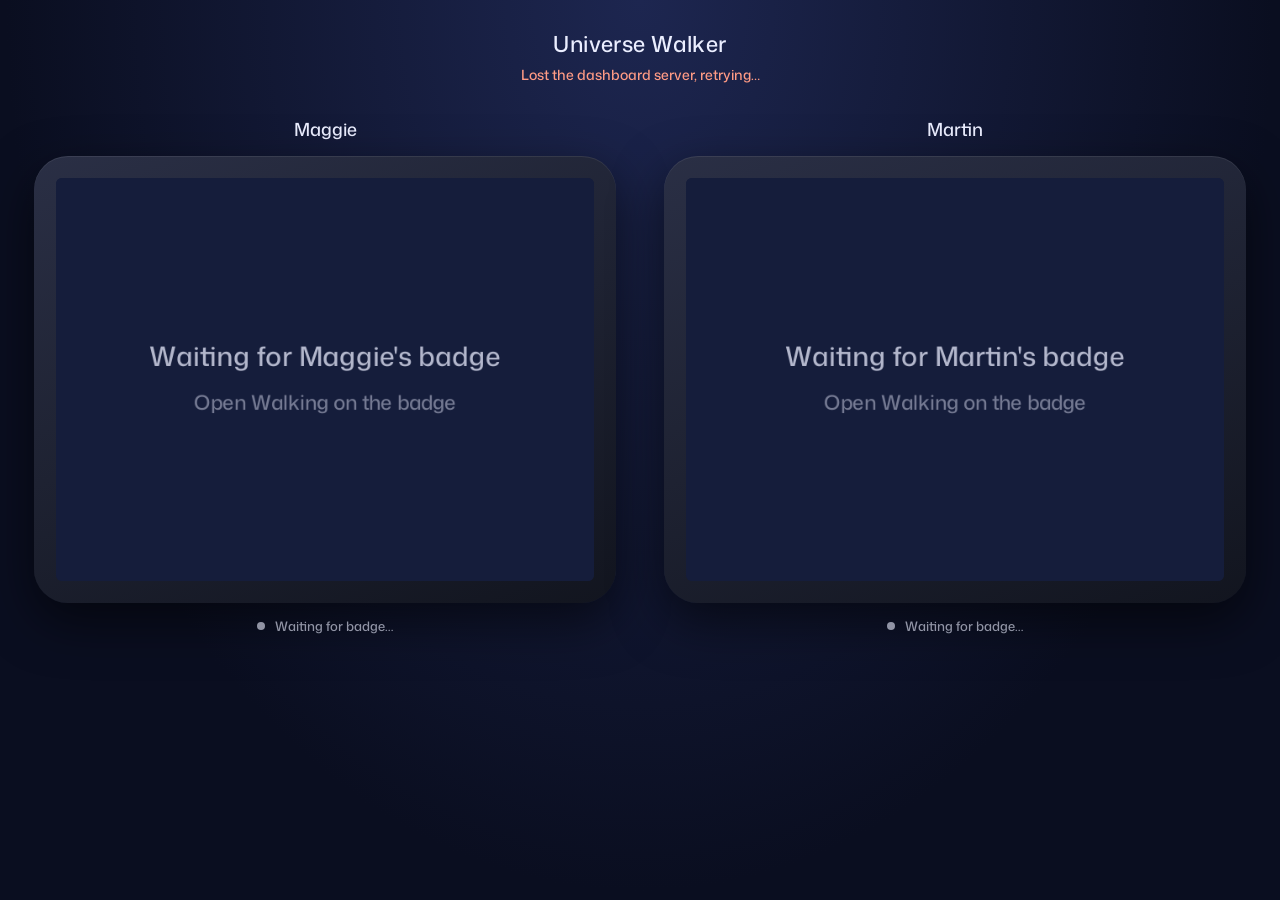
==== dashboard/index.html @ fa33801f "Add live two-badge dashboard from BLE adverts Each badge adds its screen inputs (counts, status, hol" ====
<!doctype html>
<html lang="en">
<head>
  <meta charset="utf-8">
  <meta name="viewport" content="width=device-width, initial-scale=1">
  <title>Universe Walker · live badges</title>
  <link rel="preconnect" href="https://fonts.googleapis.com">
  <link rel="stylesheet" href="https://fonts.googleapis.com/css2?family=Mona+Sans:wght@500&display=swap">
  <link rel="stylesheet" href="./live.css">
</head>
<body>
  <header>
    <h1>Universe Walker</h1>
    <p id="scanner" class="scanner">Connecting to the dashboard server…</p>
  </header>
  <main id="badges" class="badges"></main>
  <script src="../design-jig/walking/fresh/painter.js"></script>
  <script src="../design-jig/walking/fresh/states.js"></script>
  <script src="../design-jig/walking/fresh/worlds.js"></script>
  <script src="../design-jig/walking/fresh/events.js"></script>
  <script src="../design-jig/walking/fresh/directions.js"></script>
  <script src="./model.js"></script>
  <script src="./live.js"></script>
</body>
</html>
---- dashboard/live.css ----
:root {
  color-scheme: dark;
  --ink: #ebeeff;
  --soft: rgba(235, 238, 255, .6);
  --good: #7ee2a8;
  --warn: #ff9b85;
  font-family: "Mona Sans", system-ui, sans-serif;
  font-weight: 500;
}

* { box-sizing: border-box; }

body {
  margin: 0;
  min-height: 100vh;
  background: radial-gradient(ellipse at top, #1d2650, #0a0e20 70%);
  color: var(--ink);
  display: flex;
  flex-direction: column;
  align-items: center;
}

header { text-align: center; padding: 28px 16px 8px; }
h1 { margin: 0; font-size: 22px; font-weight: 500; letter-spacing: .02em; }
.scanner { margin: 6px 0 0; color: var(--soft); font-size: 14px; }
.scanner.error { color: var(--warn); }

.badges {
  display: flex;
  flex-wrap: wrap;
  justify-content: center;
  gap: 48px;
  padding: 24px;
}

.badge { display: flex; flex-direction: column; align-items: center; gap: 14px; }
.badge h2 { margin: 0; font-size: 18px; font-weight: 500; }

/* A plain dark bezel around the 320×240 screen, shown at 2×. */
.bezel {
  padding: 22px;
  border-radius: 34px;
  background: linear-gradient(160deg, #2a2f45, #12151f);
  box-shadow: 0 18px 50px rgba(0, 0, 0, .55), inset 0 1px 0 rgba(255, 255, 255, .08);
}

canvas {
  display: block;
  width: min(640px, 42vw);
  aspect-ratio: 4 / 3;
  border-radius: 6px;
  background: #151d3b;
  transition: opacity .4s, filter .4s;
}

.badge.stale canvas { opacity: .45; filter: grayscale(.7); }

.meta { font-size: 13px; color: var(--soft); display: flex; gap: 10px; align-items: center; }
.dot { width: 8px; height: 8px; border-radius: 50%; background: var(--soft); }
.badge.live .dot { background: var(--good); box-shadow: 0 0 8px var(--good); }
.badge.stale .dot { background: var(--warn); }

@media (max-width: 900px) { canvas { width: min(640px, 88vw); } }
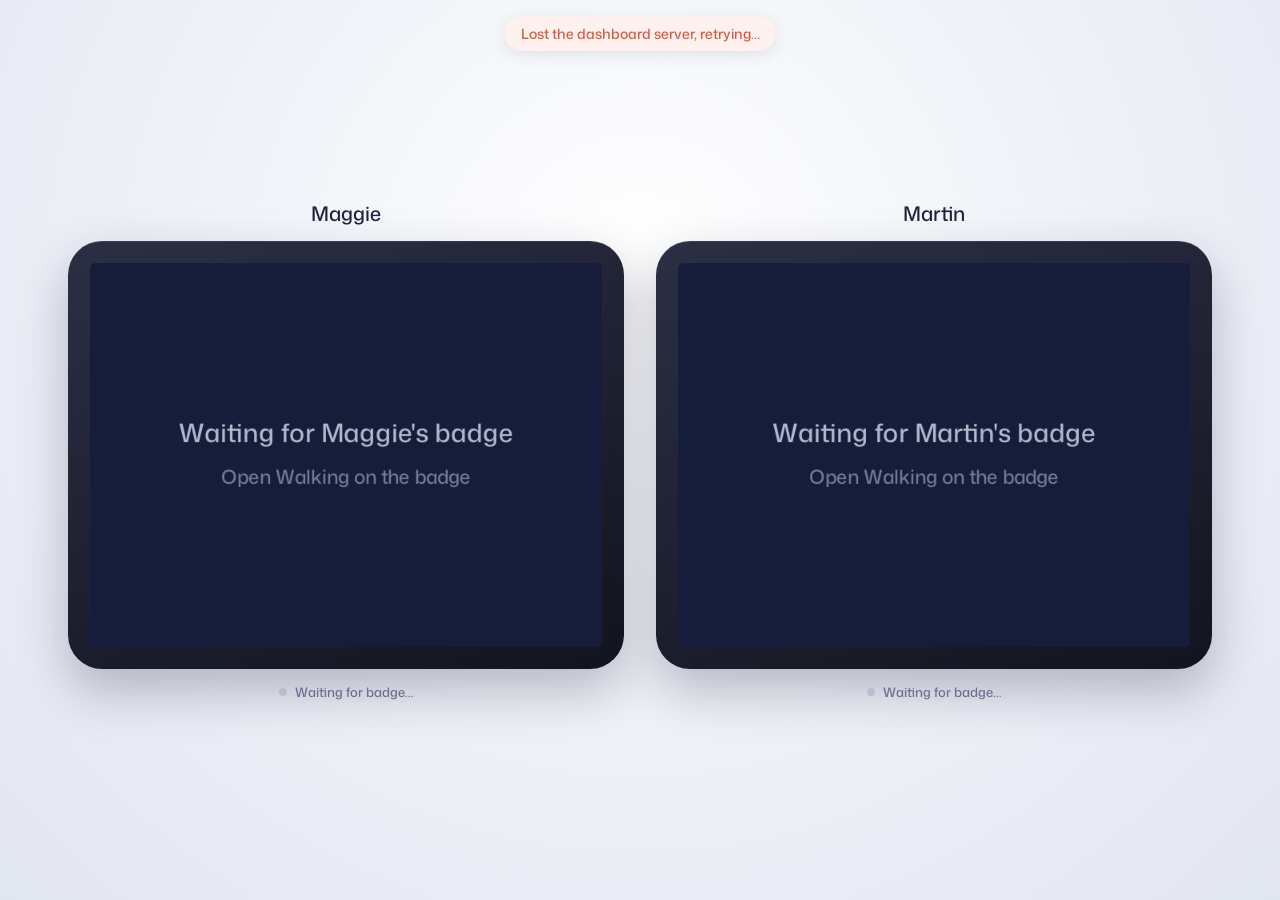
==== commit f89e34cd: "Celebrate the sync moment on the live dashboard Coordinate both screens through a sync, show a linke" ====
--- a/dashboard/index.html
+++ b/dashboard/index.html
@@ -9,11 +9,11 @@
   <link rel="stylesheet" href="./live.css">
 </head>
 <body>
-  <header>
-    <h1>Universe Walker</h1>
-    <p id="scanner" class="scanner">Connecting to the dashboard server…</p>
-  </header>
-  <main id="badges" class="badges"></main>
+  <p id="error" class="error" role="status" hidden></p>
+  <main id="badges" class="badges">
+    <div id="link" class="link" aria-hidden="true"><span></span><span></span><span></span><span></span><span></span><i>✓</i></div>
+  </main>
+  <canvas id="confetti" class="confetti" aria-hidden="true"></canvas>
   <script src="../design-jig/walking/fresh/painter.js"></script>
   <script src="../design-jig/walking/fresh/states.js"></script>
   <script src="../design-jig/walking/fresh/worlds.js"></script>
--- a/dashboard/live.css
+++ b/dashboard/live.css
@@ -1,52 +1,58 @@
 :root {
-  color-scheme: dark;
-  --ink: #ebeeff;
-  --soft: rgba(235, 238, 255, .6);
-  --good: #7ee2a8;
-  --warn: #ff9b85;
+  --ink: #1d2340;
+  --soft: #6a7090;
+  --live: #ffb547;
+  --good: #34b46a;
+  --warn: #d9583f;
   font-family: "Mona Sans", system-ui, sans-serif;
   font-weight: 500;
 }
 
 * { box-sizing: border-box; }
 
+html, body { height: 100%; }
+
 body {
   margin: 0;
-  min-height: 100vh;
-  background: radial-gradient(ellipse at top, #1d2650, #0a0e20 70%);
+  background: radial-gradient(ellipse at 50% 30%, #ffffff, #eef0f7 55%, #e2e6f1);
   color: var(--ink);
   display: flex;
   flex-direction: column;
-  align-items: center;
+  justify-content: center;
+  overflow: hidden;
 }
 
-header { text-align: center; padding: 28px 16px 8px; }
-h1 { margin: 0; font-size: 22px; font-weight: 500; letter-spacing: .02em; }
-.scanner { margin: 6px 0 0; color: var(--soft); font-size: 14px; }
-.scanner.error { color: var(--warn); }
+.error {
+  position: fixed; top: 16px; left: 50%; transform: translateX(-50%);
+  margin: 0; padding: 8px 16px; border-radius: 999px;
+  background: #fff1ee; color: var(--warn); font-size: 14px;
+  box-shadow: 0 4px 16px rgba(29, 35, 64, .1);
+}
 
 .badges {
   display: flex;
-  flex-wrap: wrap;
   justify-content: center;
-  gap: 48px;
+  align-items: center;
+  gap: 32px;
   padding: 24px;
+  transition: gap .6s cubic-bezier(.2, .8, .2, 1);
 }
 
 .badge { display: flex; flex-direction: column; align-items: center; gap: 14px; }
-.badge h2 { margin: 0; font-size: 18px; font-weight: 500; }
+.badge h2 { margin: 0; font-size: 20px; font-weight: 500; }
 
 /* A plain dark bezel around the 320×240 screen, shown at 2×. */
 .bezel {
   padding: 22px;
   border-radius: 34px;
   background: linear-gradient(160deg, #2a2f45, #12151f);
-  box-shadow: 0 18px 50px rgba(0, 0, 0, .55), inset 0 1px 0 rgba(255, 255, 255, .08);
+  box-shadow: 0 22px 50px rgba(29, 35, 64, .28), inset 0 1px 0 rgba(255, 255, 255, .08);
+  transition: box-shadow .5s;
 }
 
-canvas {
+canvas:not(.confetti) {
   display: block;
-  width: min(640px, 42vw);
+  width: min(640px, 40vw);
   aspect-ratio: 4 / 3;
   border-radius: 6px;
   background: #151d3b;
@@ -55,9 +61,52 @@
 
 .badge.stale canvas { opacity: .45; filter: grayscale(.7); }
 
-.meta { font-size: 13px; color: var(--soft); display: flex; gap: 10px; align-items: center; }
-.dot { width: 8px; height: 8px; border-radius: 50%; background: var(--soft); }
-.badge.live .dot { background: var(--good); box-shadow: 0 0 8px var(--good); }
+.meta { font-size: 13px; color: var(--soft); display: flex; gap: 8px; align-items: center; min-height: 18px; }
+.dot { width: 8px; height: 8px; border-radius: 50%; background: #b9bdd0; }
+.badge.live .dot { background: var(--good); box-shadow: 0 0 6px var(--good); }
 .badge.stale .dot { background: var(--warn); }
 
-@media (max-width: 900px) { canvas { width: min(640px, 88vw); } }
+/* The two screens draw together while they sync, joined by a live link. */
+.link {
+  position: relative;
+  display: flex; align-items: center; justify-content: space-between;
+  width: 0; height: 40px; margin: 0 -16px; opacity: 0;
+  margin-bottom: 32px;
+  transition: width .6s cubic-bezier(.2, .8, .2, 1), opacity .4s;
+}
+.link span { width: 10px; height: 10px; border-radius: 50%; background: var(--live); opacity: .25; }
+.link i {
+  position: absolute; left: 50%; top: 50%; transform: translate(-50%, -50%) scale(0);
+  width: 40px; height: 40px; border-radius: 50%; display: grid; place-items: center;
+  background: var(--good); color: #fff; font-style: normal; font-size: 22px;
+  transition: transform .4s cubic-bezier(.3, 1.6, .5, 1);
+}
+
+body.together .badges { gap: 20px; }
+body.together .link { width: 96px; opacity: 1; margin: 0 0 32px; }
+body.together .link span { animation: travel 1s infinite ease-in-out; }
+.link span:nth-child(2) { animation-delay: .12s !important; }
+.link span:nth-child(3) { animation-delay: .24s !important; }
+.link span:nth-child(4) { animation-delay: .36s !important; }
+.link span:nth-child(5) { animation-delay: .48s !important; }
+body.together .bezel { box-shadow: 0 0 0 4px rgba(255, 181, 71, .55), 0 22px 50px rgba(29, 35, 64, .28); }
+
+body.synced .link span { background: var(--good); animation: none; opacity: .9; }
+body.synced .link i { transform: translate(-50%, -50%) scale(1); }
+body.synced .bezel { box-shadow: 0 0 0 5px rgba(52, 180, 106, .7), 0 0 60px rgba(52, 180, 106, .35), 0 22px 50px rgba(29, 35, 64, .28); }
+
+@keyframes travel { 0%, 100% { opacity: .2; transform: scale(.7); } 50% { opacity: 1; transform: scale(1.15); } }
+
+.confetti { position: fixed; inset: 0; width: 100vw; height: 100vh; pointer-events: none; z-index: 10; }
+
+@media (max-width: 900px) {
+  body { overflow: auto; }
+  .badges { flex-direction: column; }
+  canvas:not(.confetti) { width: min(640px, 86vw); }
+  .link { display: none; }
+}
+
+@media (prefers-reduced-motion: reduce) {
+  .badges, .link, .bezel { transition: none; }
+  body.together .link span { animation: none; opacity: .9; }
+}
